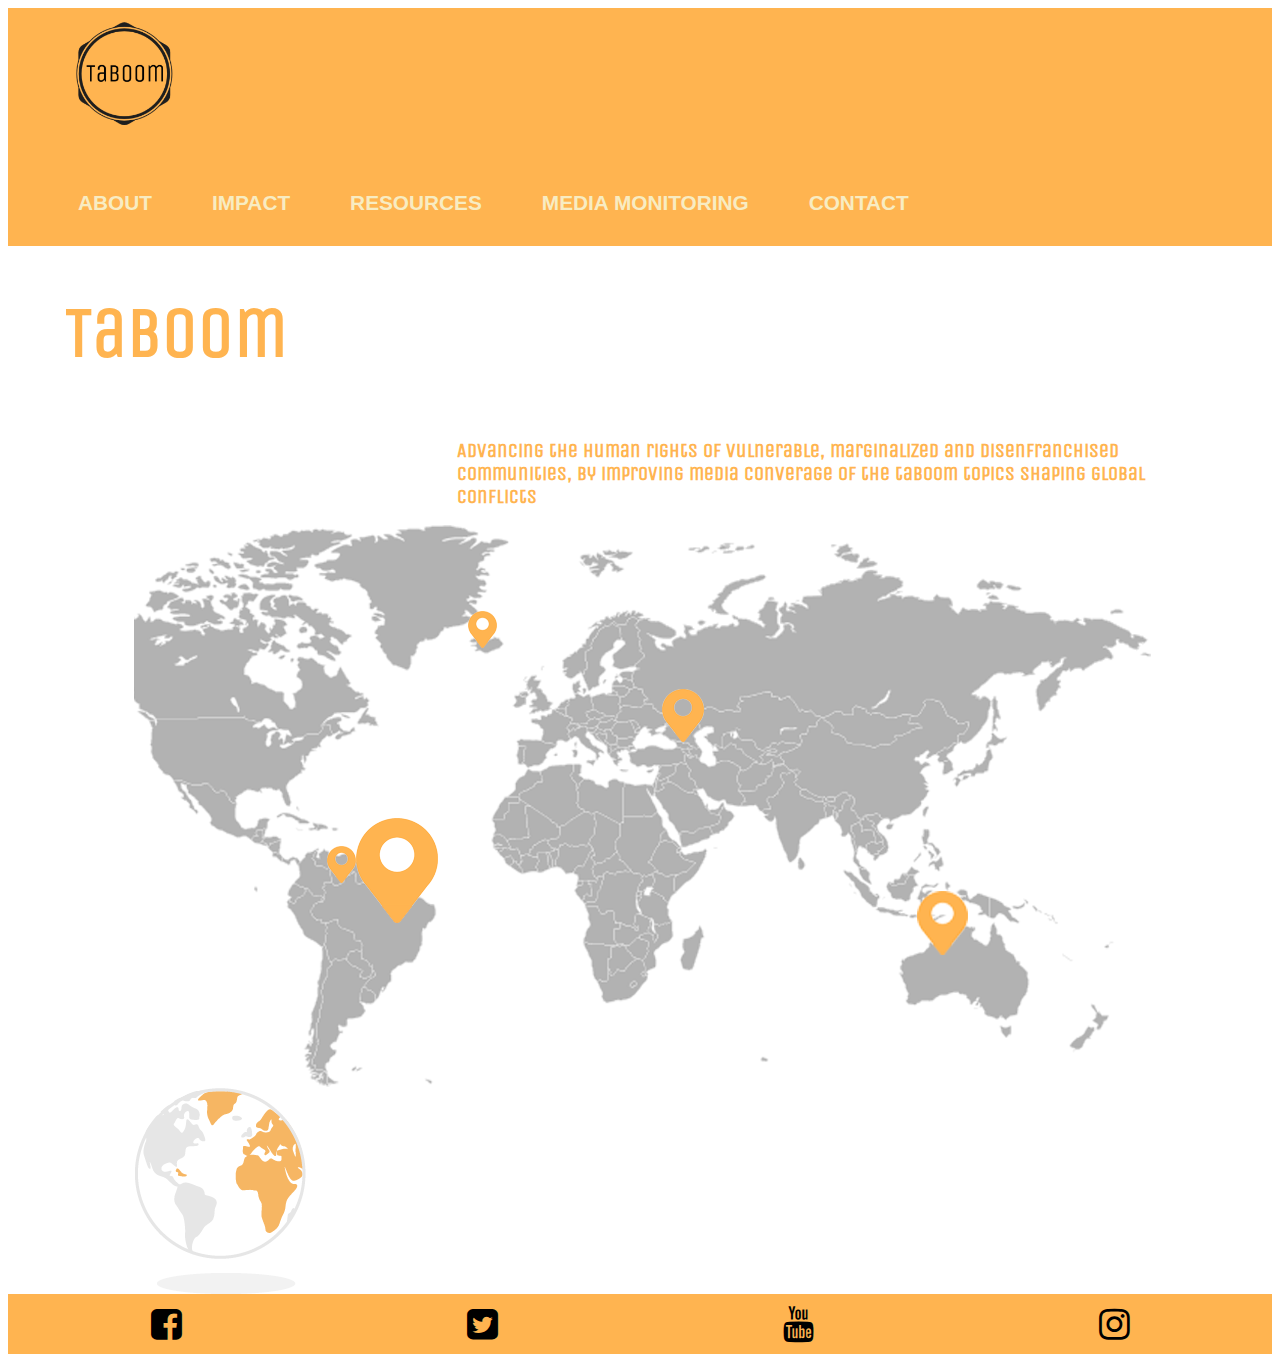
==== index.html @ 7c8bdede "globe" ====
<!DOCTYPE html PUBLIC "-//W3C//DTD XHTML 1.0 Transitional//EN"
   "http://www.w3.org/TR/xhtml1/DTD/xhtml1-transitional.dtd">

<html xmlns="http://www.w3.org/1999/xhtml">

<head>
	<title>	Homepage|Taboom </title>
  <meta http-equiv="content-type" content="text/html;charset=utf-8"/>
  <meta name="viewport" content="width=device-width, initial-scale=1"/>
  <link href="https://fonts.googleapis.com/css?family=Unica+One" rel="stylesheet"/>
<link rel="stylesheet" type="text/css" href="finished.css"/>
  <script src="https://code.jquery.com/jquery-1.12.0.min.js"></script>
  <script src="home.js" type="text/javascript"></script>
</head>

<body>
  <div id="container3">
    <div id="photo">
<a href="homepage.html"><img src="Taboom_2017+_Logo (1).png"
  alt="a picture of taboom"/>

</div>

<div id="link">
    <nav>
          <a class="menu-trigger" href="#">&#9776;</a>
     <ul>
     <li><a href="aboutpage.html">ABOUT</a></li>
     <li><a href="impact.html">IMPACT</a></li>
     <li><a href="resources.html">RESOURCES</a></li>
     <li><a href="mediamonitoringpage.html">MEDIA MONITORING</a></li>
     <li><a href="contactpage.html">CONTACT</a></li>
      </ul>
    </nav>
    </div>
</div>
</body>


<body>
<!--This is a comment. It won't show up in your browser, only in the page source-->
<div id="container1">
<div id="head">
  <h1>Taboom</h1>
</div>
    <div id="content">
      <h2>Advancing the human rights of vulnerable,
  marginalized and disenfranchised communities,
  by improving media converage of the taboom topics shaping global conflicts</h2>
</div>
</div>

<img src="map.png"
    alt="a map" width=responsive/>

    <img src="globe.png"
        alt="a globe" width=responsive/>
  </body>


<link rel="stylesheet" href="https://cdnjs.cloudflare.com/ajax/libs/font-awesome/4.7.0/css/font-awesome.min.css">

<div class="icon-bar">

  <a href="#"><i class="fa fa-facebook-square"></i></a>
  <a href="#"><i class="fa fa-twitter-square"></i></a>
  <a href="#"><i class="fa fa-youtube"></i></a>
  <a href="#"><i class="fa fa-instagram"></i></a>
</div>
</html>
---- finished.css ----
/*styles go here*/

body {
	font-size: 1.3em;
	font-family: 'Merriweather Sans', sans-serif;
}

p {
	color: #000000;
<<<<<<< HEAD
		font-family: "Times New Roman", serif;
		text-align: left;
    font-size: 1em;
=======
		font-family: 'Raleway', sans-serif;
		text-align: left;
    font-size: 16px;
    margin-right: 10px;
		padding-left: 40px;
}

#photo{
	width: 75%;
	display:flex;
	flex-flow: row;
}

#link{
	display:flex;
}

nav {
	font-weight: bold;
}

nav ul {
  display: none;
  flex-flow: column;
}

@media screen and (min-width: 450px) {

    nav ul {
        flex-flow: row;
        justify-content: space-between;
    }

}

nav ul li {
    display: flex;
    border-top: 1px #79896d solid;
}

nav a {
    color: #f8ecc2;
    display: flex;
    text-decoration: none;
    padding: 10px 30px;

}

.menu-trigger {
    order: 1;
    font-size: 1.75em;
    width: 2em;
}

nav ul {
    display:flex;
}

@media screen and (min-width: 700px){

    nav ul {
        display: flex;
    }

    nav ul li {
        border-top: none;
    }

    .menu-trigger {
        display: none;
    }

    header h1 {
        order: 1;
    }

    nav {
        order: 2;
    }

}


h1 {
  color:#ffb450;
	  font-family: 'Unica One', cursive;
		text-align: left;
		font-size:70px;
    margin-left: 15%;
}

h2 {
	color:#ffb450;
		font-family: 'Unica One', cursive;
		text-align: left;
		font-size:20px;
		margin-left: 15%;
}

#container1{
    width: 100%;
		overflow: auto;
}

#content{
  float:right;
  width:70%;
	margin-right: 5%;
}

#head{
  float:left;
  width:30%;
	display: block;
}

/*
#photo{
	float:left;
	width:70%;
}


#link{
	float:right;
	width:30%;
}

*/

#container2{
  width: 100%;
}

#container3{
  background-color:#ffb450;
  width: 100%;
  margin: 0 auto;

}


#nav {
    padding: 0;
	  list-style-type: none;
    margin: none;
}
/*
#nav a:link, #nav a:visited {
	color: #ffffff;
	background-color:#ffd399;
	font-weight:bold;
	display: block;
	text-decoration: none;
	text-align: right;
	font-family: 'Unica One', cursive;
	padding: 2px;
	font-size: 30px;
}

#nav a:hover, #nav a:active {
	background-color:#ffb450;
	font-size: 25px;
}
*/

div img {
	border: none;
	margin-left:5%;
	width: 55%
}

div link {
display:flex;
}

body img{
	margin-left:10%;
}

.icon-bar {
    width: 100%; /* Full-width */
    background-color: #ffb450; /* Dark-grey background */
    overflow: auto; /* Overflow due to float */
}

.icon-bar a {
    float: left; /* Float links side by side */
    text-align: center; /* Center-align text */
    width: 25%; /* Equal width (5 icons with 20% width each = 100%) */
    padding: 12px 0; /* Some top and bottom padding */
    transition: all 0.3s ease; /* Add transition for hover effects */
    color: black; /* White text color */
    font-size: 36px; /* Increased font size */
    border-radius: 50%;
}

.icon-bar a:hover {
    background-color: #ffd399; /* Add a hover color */
}
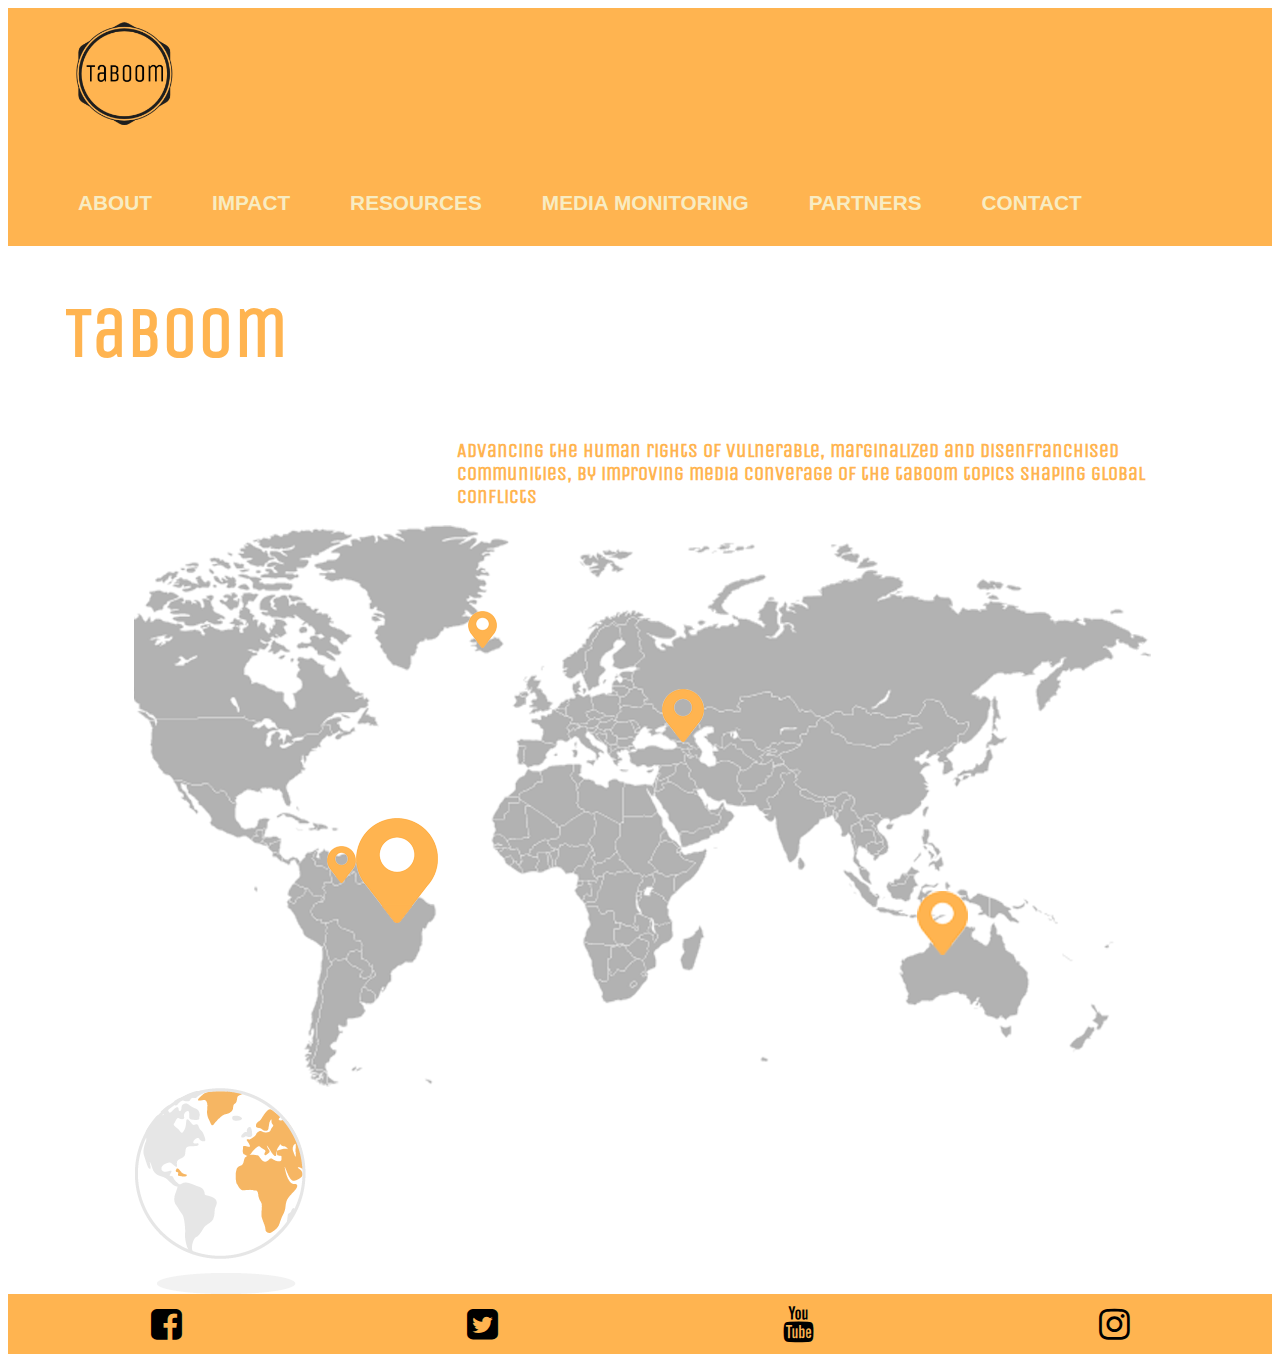
==== commit 202f0516: "Merge branch 'master' of https://github.com/J4502-SS18/Taboom-Group" ====
--- a/index.html
+++ b/index.html
@@ -29,6 +29,7 @@
      <li><a href="impact.html">IMPACT</a></li>
      <li><a href="resources.html">RESOURCES</a></li>
      <li><a href="mediamonitoringpage.html">MEDIA MONITORING</a></li>
+     <li><a href="partners.html">PARTNERS</a></li>
      <li><a href="contactpage.html">CONTACT</a></li>
       </ul>
     </nav>
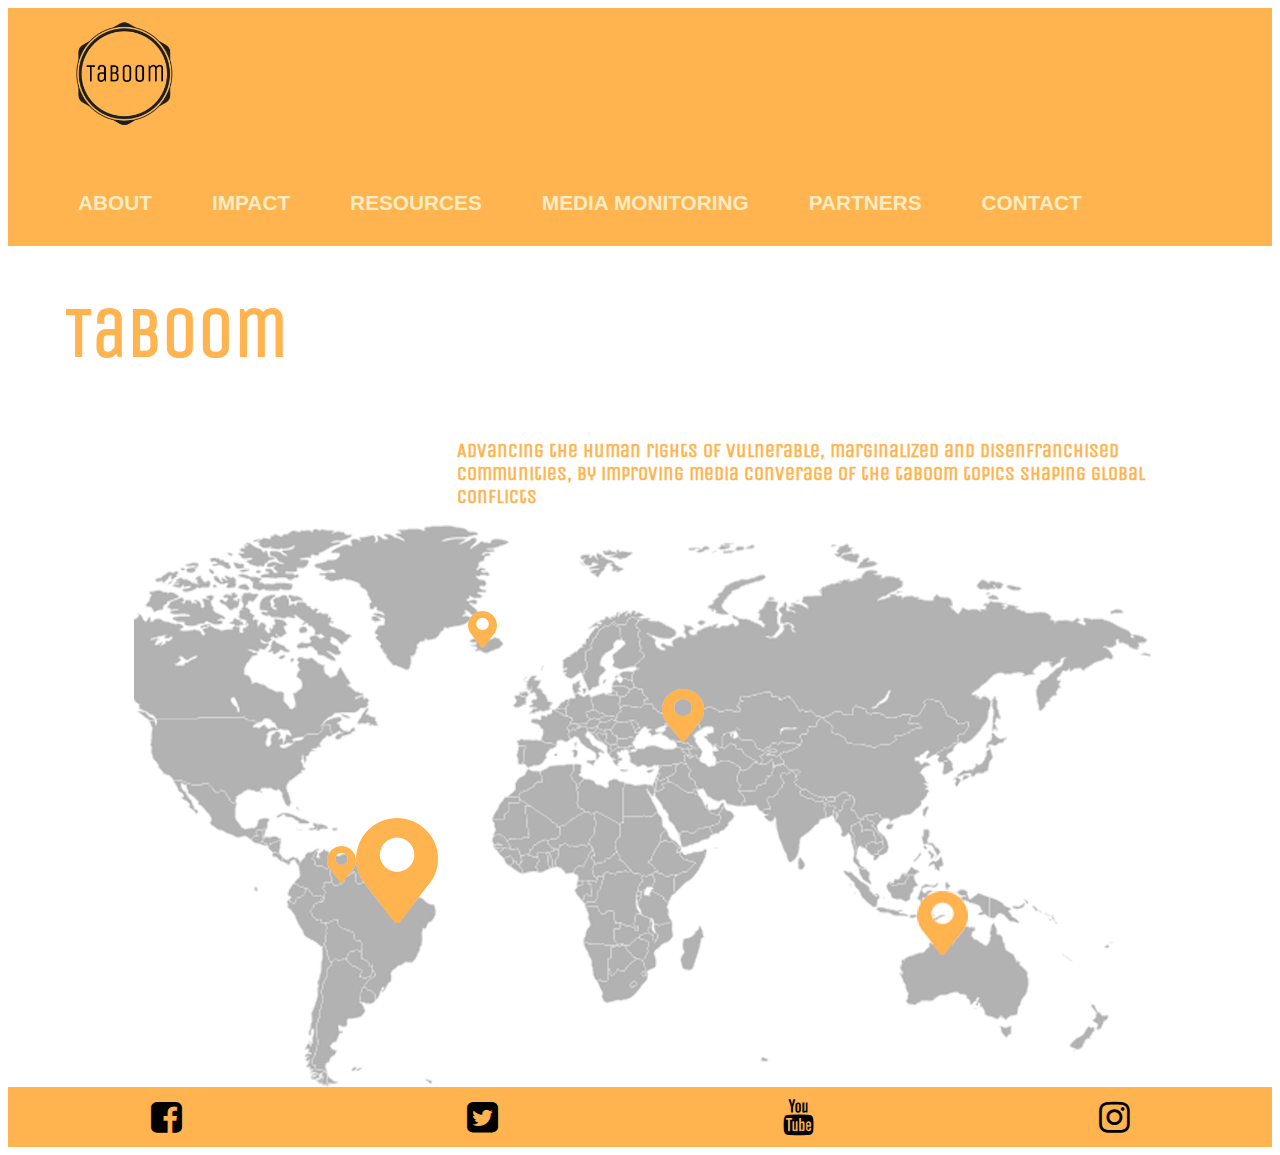
==== commit bba0ddd0: "partners tab" ====
--- a/index.html
+++ b/index.html
@@ -53,9 +53,6 @@
 
 <img src="map.png"
     alt="a map" width=responsive/>
-
-    <img src="globe.png"
-        alt="a globe" width=responsive/>
   </body>
 
 
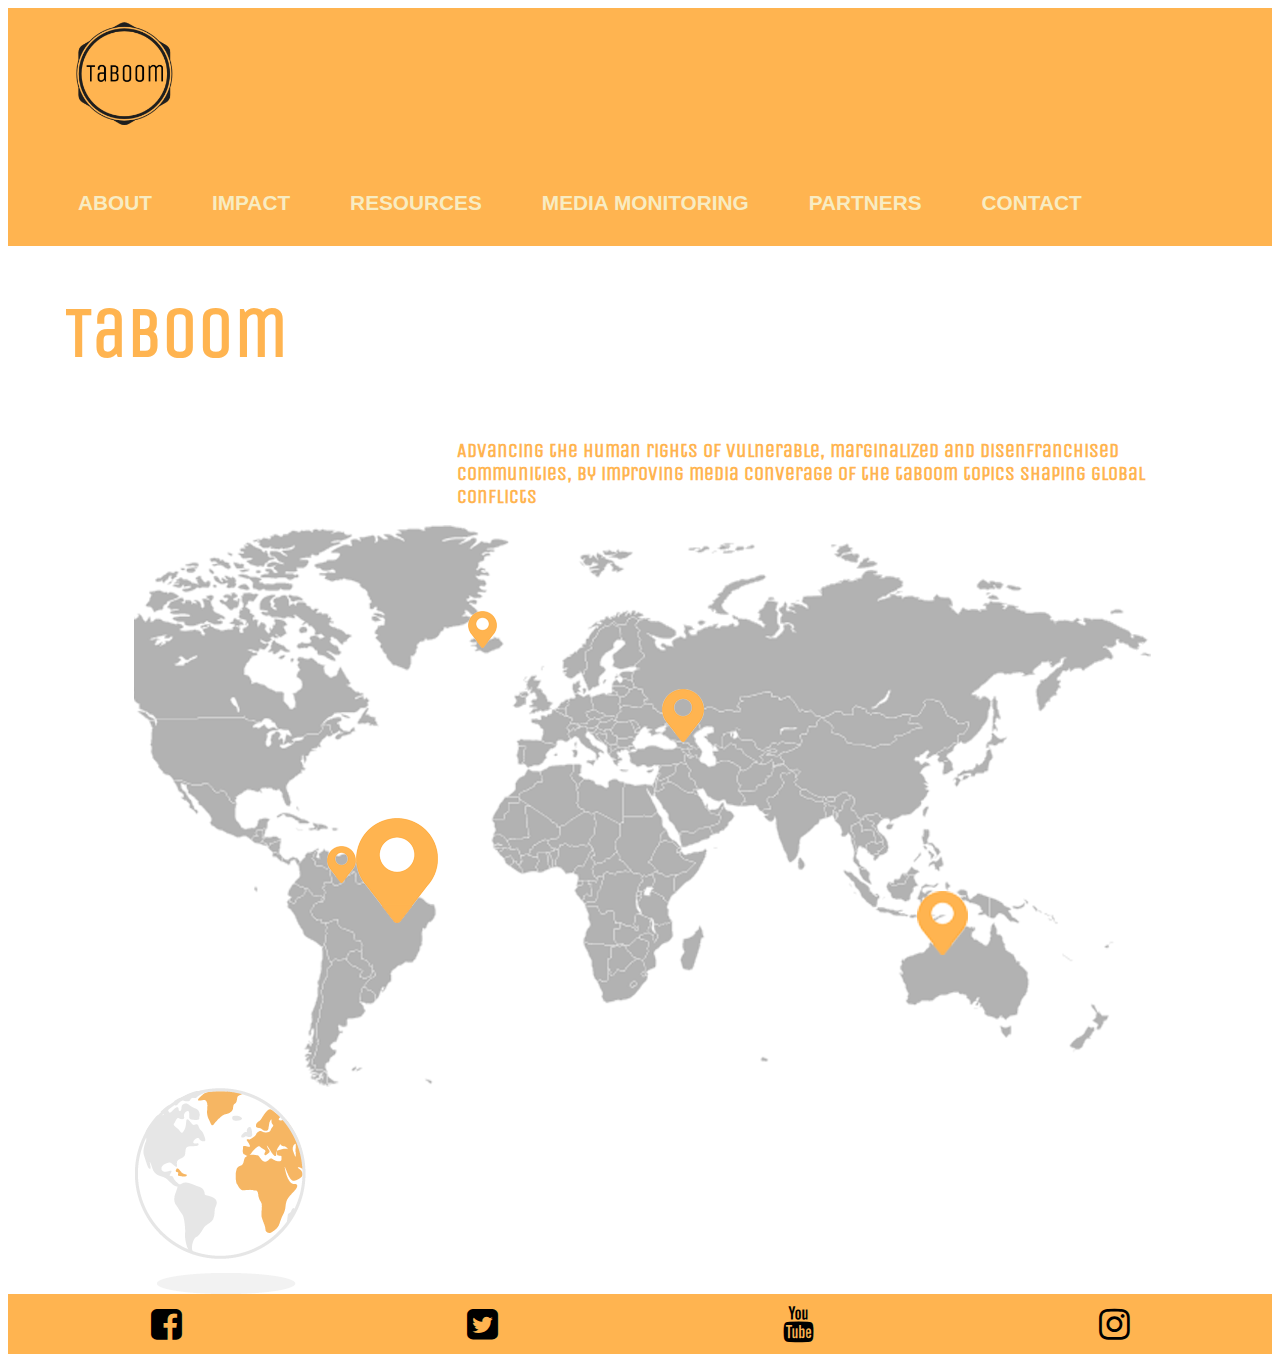
==== commit eca2d795: "Merge branch 'master' of https://github.com/J4502-SS18/Taboom-Group" ====
--- a/index.html
+++ b/index.html
@@ -53,6 +53,9 @@
 
 <img src="map.png"
     alt="a map" width=responsive/>
+
+    <img src="globe.png"
+        alt="a globe" width=responsive/>
   </body>
 
 
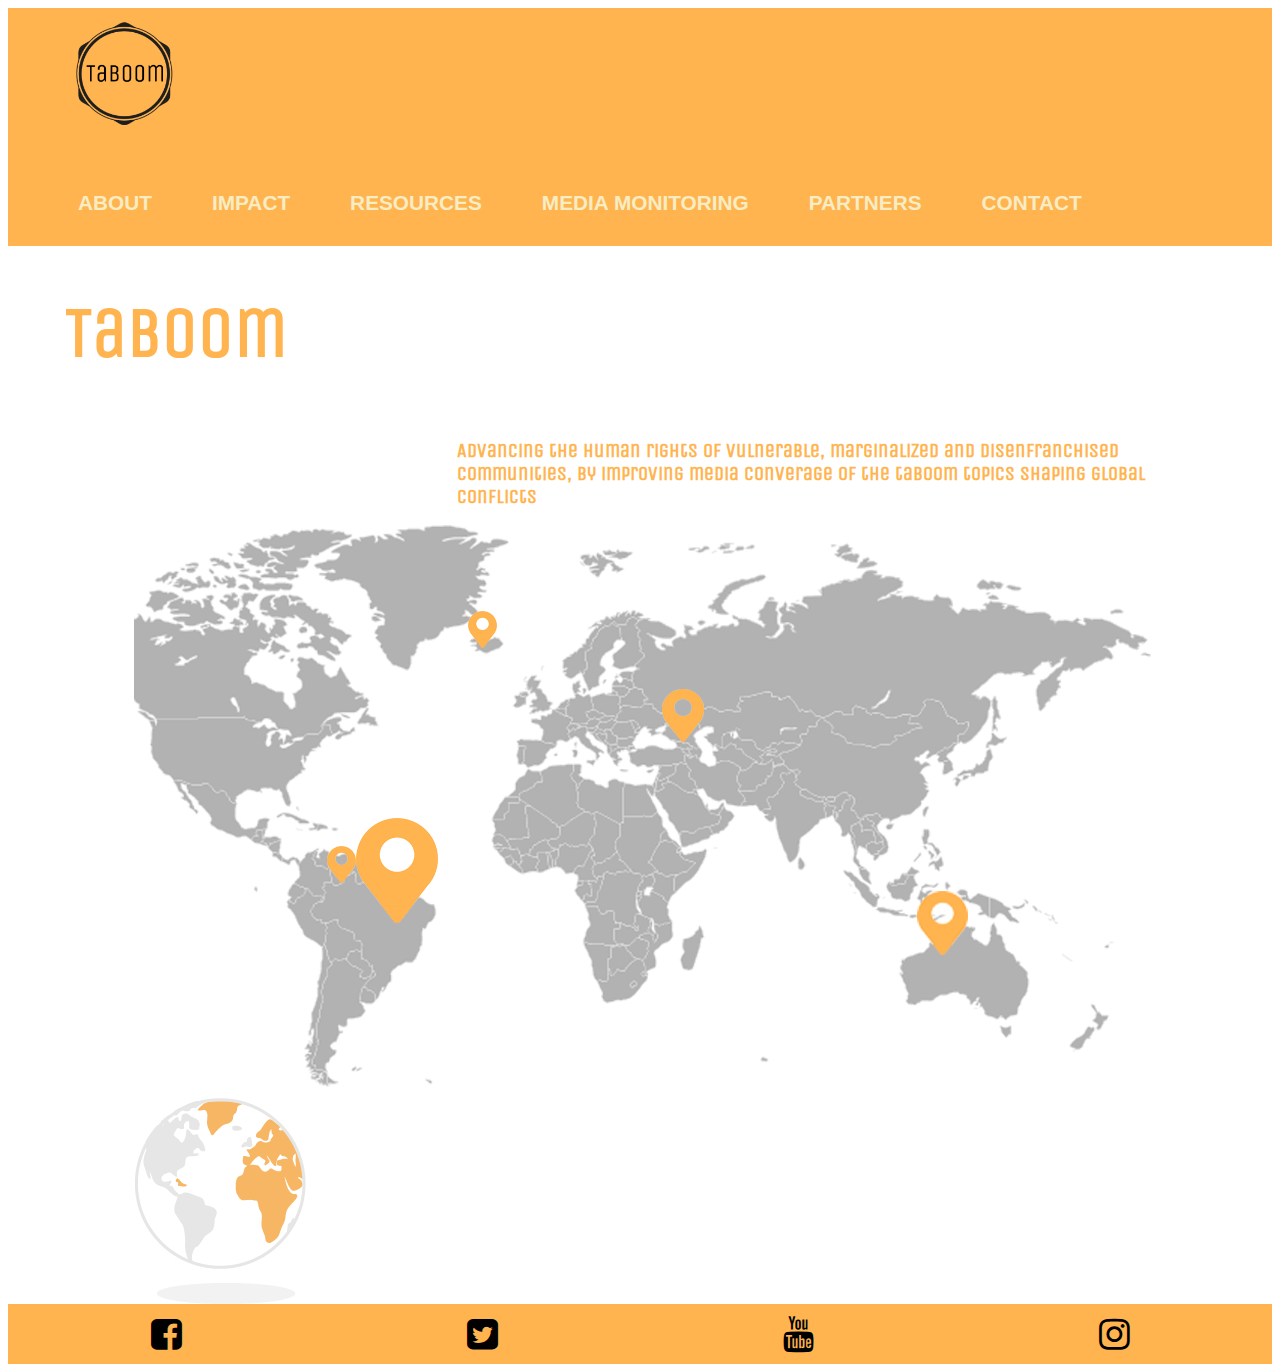
==== commit 70c17d99: "1" ====
--- a/index.html
+++ b/index.html
@@ -16,7 +16,7 @@
 <body>
   <div id="container3">
     <div id="photo">
-<a href="homepage.html"><img src="Taboom_2017+_Logo (1).png"
+<a href="index.html"><img src="Taboom_2017+_Logo (1).png"
   alt="a picture of taboom"/>
 
 </div>
@@ -51,11 +51,14 @@
 </div>
 </div>
 
+<section class="map">
 <img src="map.png"
     alt="a map" width=responsive/>
-
+    </section>
+<section class="globe">
     <img src="globe.png"
         alt="a globe" width=responsive/>
+        </section>
   </body>
 
 
--- a/finished.css
+++ b/finished.css
@@ -7,11 +7,9 @@
 
 p {
 	color: #000000;
-<<<<<<< HEAD
 		font-family: "Times New Roman", serif;
 		text-align: left;
     font-size: 1em;
-=======
 		font-family: 'Raleway', sans-serif;
 		text-align: left;
     font-size: 16px;
@@ -70,7 +68,16 @@
     display:flex;
 }
 
+.globe {
+	display: block;
+	width: 100%;
+	margin-top: 0.5em;
+}
+
 @media screen and (min-width: 700px){
+	.map {
+		display: block;
+	}
 
     nav ul {
         display: flex;
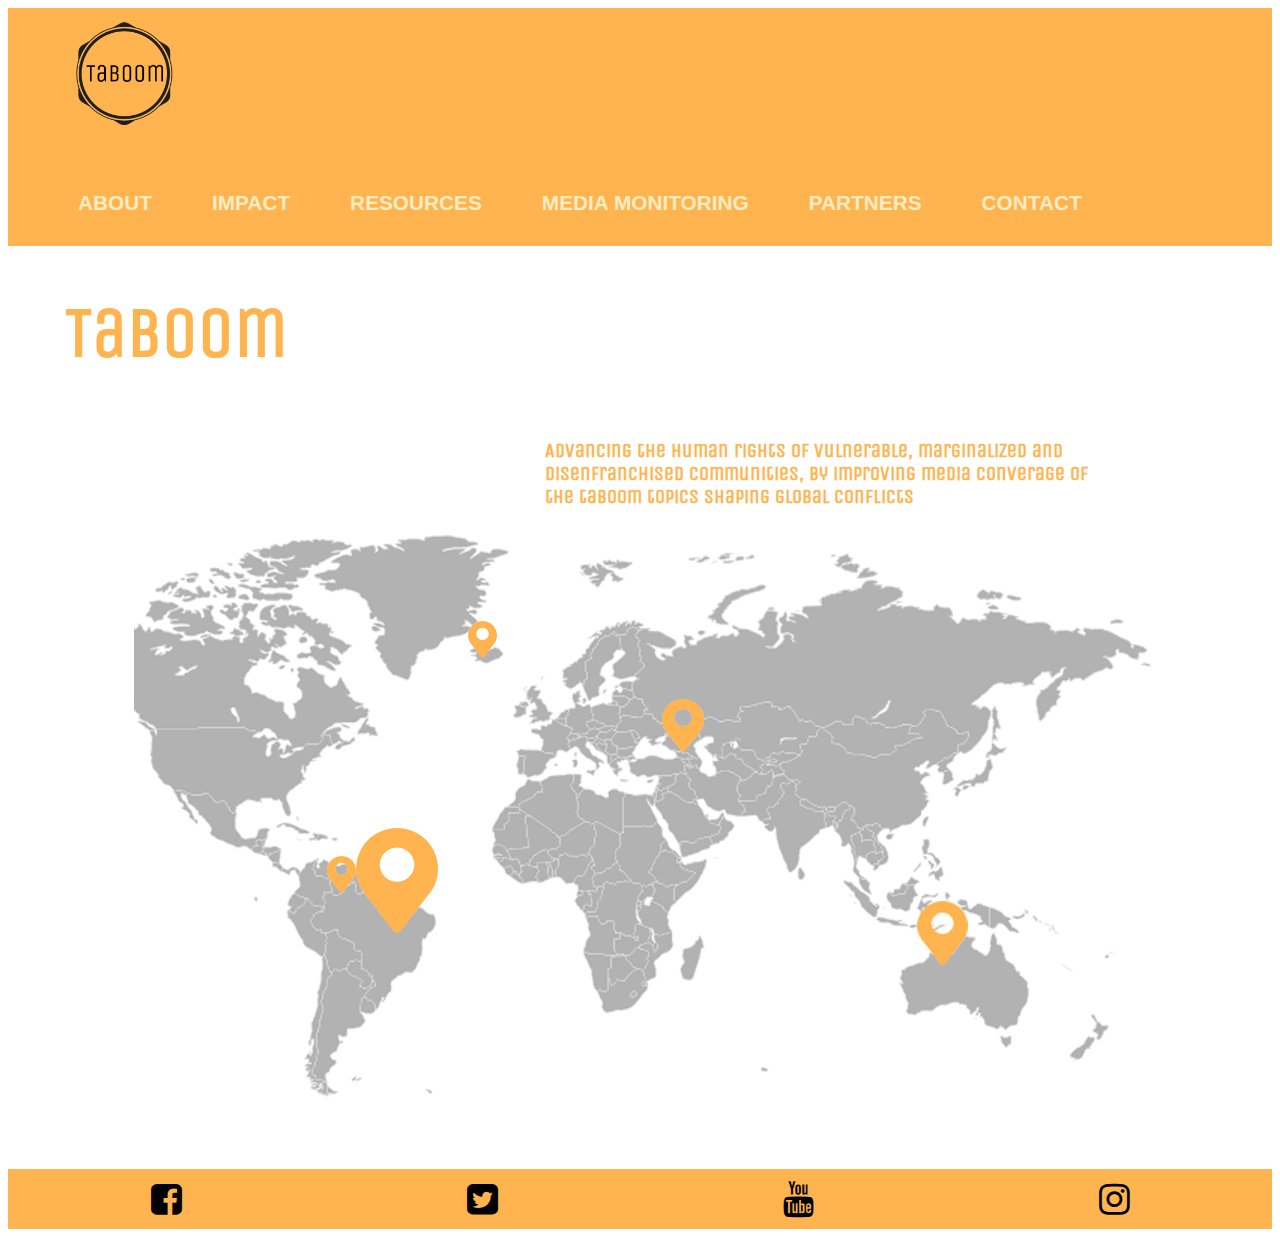
==== commit 68cdcc38: "index" ====
--- a/index.html
+++ b/index.html
@@ -61,6 +61,9 @@
         </section>
   </body>
 
+</br>
+</br>
+</br>
 
 <link rel="stylesheet" href="https://cdnjs.cloudflare.com/ajax/libs/font-awesome/4.7.0/css/font-awesome.min.css">
 
--- a/finished.css
+++ b/finished.css
@@ -1,4 +1,18 @@
 /*styles go here*/
+.map{
+	display:none;
+}
+
+.globe{
+	display:none;
+}
+
+img {
+  width: auto;
+  max-width: 100%;
+  height: auto;
+	margin-left:10%;
+}
 
 body {
 	font-size: 1.3em;
@@ -29,6 +43,7 @@
 
 nav {
 	font-weight: bold;
+	font-family: 'Merriweather Sans', sans-serif;
 }
 
 nav ul {
@@ -42,6 +57,7 @@
         flex-flow: row;
         justify-content: space-between;
     }
+
 
 }
 
@@ -72,12 +88,10 @@
 	display: block;
 	width: 100%;
 	margin-top: 0.5em;
+	margin-bottom: 0.5em;
 }
 
 @media screen and (min-width: 700px){
-	.map {
-		display: block;
-	}
 
     nav ul {
         display: flex;
@@ -99,6 +113,15 @@
         order: 2;
     }
 
+		.map {
+	      display: block;
+	      width: 100%;
+	      margin-top: 0.5em;
+	    }
+
+			.globe {
+				display: none;
+			}
 }
 
 
@@ -115,7 +138,8 @@
 		font-family: 'Unica One', cursive;
 		text-align: left;
 		font-size:20px;
-		margin-left: 15%;
+		margin-left: 25%;
+		margin-right:10%;
 }
 
 #container1{
@@ -187,16 +211,11 @@
 
 div img {
 	border: none;
-	margin-left:5%;
 	width: 55%
 }
 
 div link {
 display:flex;
-}
-
-body img{
-	margin-left:10%;
 }
 
 .icon-bar {
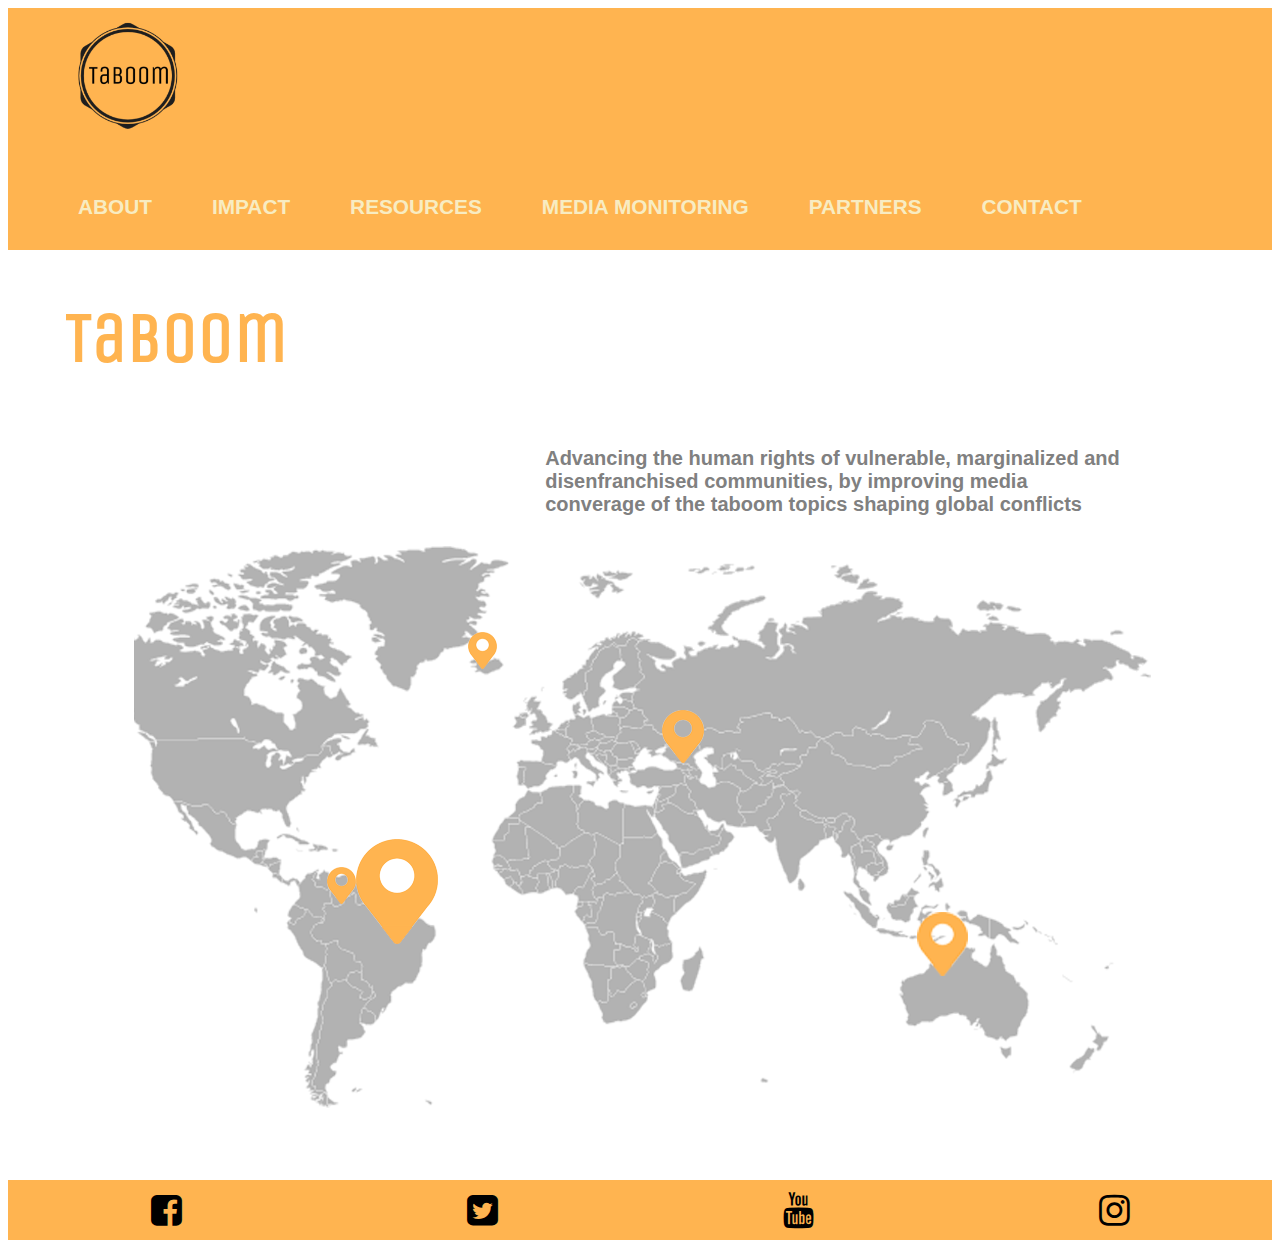
==== commit d368c135: "font" ====
--- a/index.html
+++ b/index.html
@@ -45,9 +45,9 @@
   <h1>Taboom</h1>
 </div>
     <div id="content">
-      <h2>Advancing the human rights of vulnerable,
+      <h3>Advancing the human rights of vulnerable,
   marginalized and disenfranchised communities,
-  by improving media converage of the taboom topics shaping global conflicts</h2>
+  by improving media converage of the taboom topics shaping global conflicts</h3>
 </div>
 </div>
 
--- a/finished.css
+++ b/finished.css
@@ -8,10 +8,15 @@
 }
 
 img {
+<<<<<<< HEAD
+margin:auto;
+margin-right: 10px;
+=======
   width: auto;
   max-width: 100%;
   height: auto;
 	margin-left:10%;
+>>>>>>> 6c6cdf2ece6c96b2d1ba733bbf4e5f3d275c6e42
 }
 
 body {
@@ -136,6 +141,15 @@
 h2 {
 	color:#ffb450;
 		font-family: 'Unica One', cursive;
+		text-align: left;
+		font-size:20px;
+		margin-left: 25%;
+		margin-right:10%;
+}
+
+h3 {
+	color:gray;
+		font-family: 'Merriweather Sans', sans-serif;
 		text-align: left;
 		font-size:20px;
 		margin-left: 25%;
